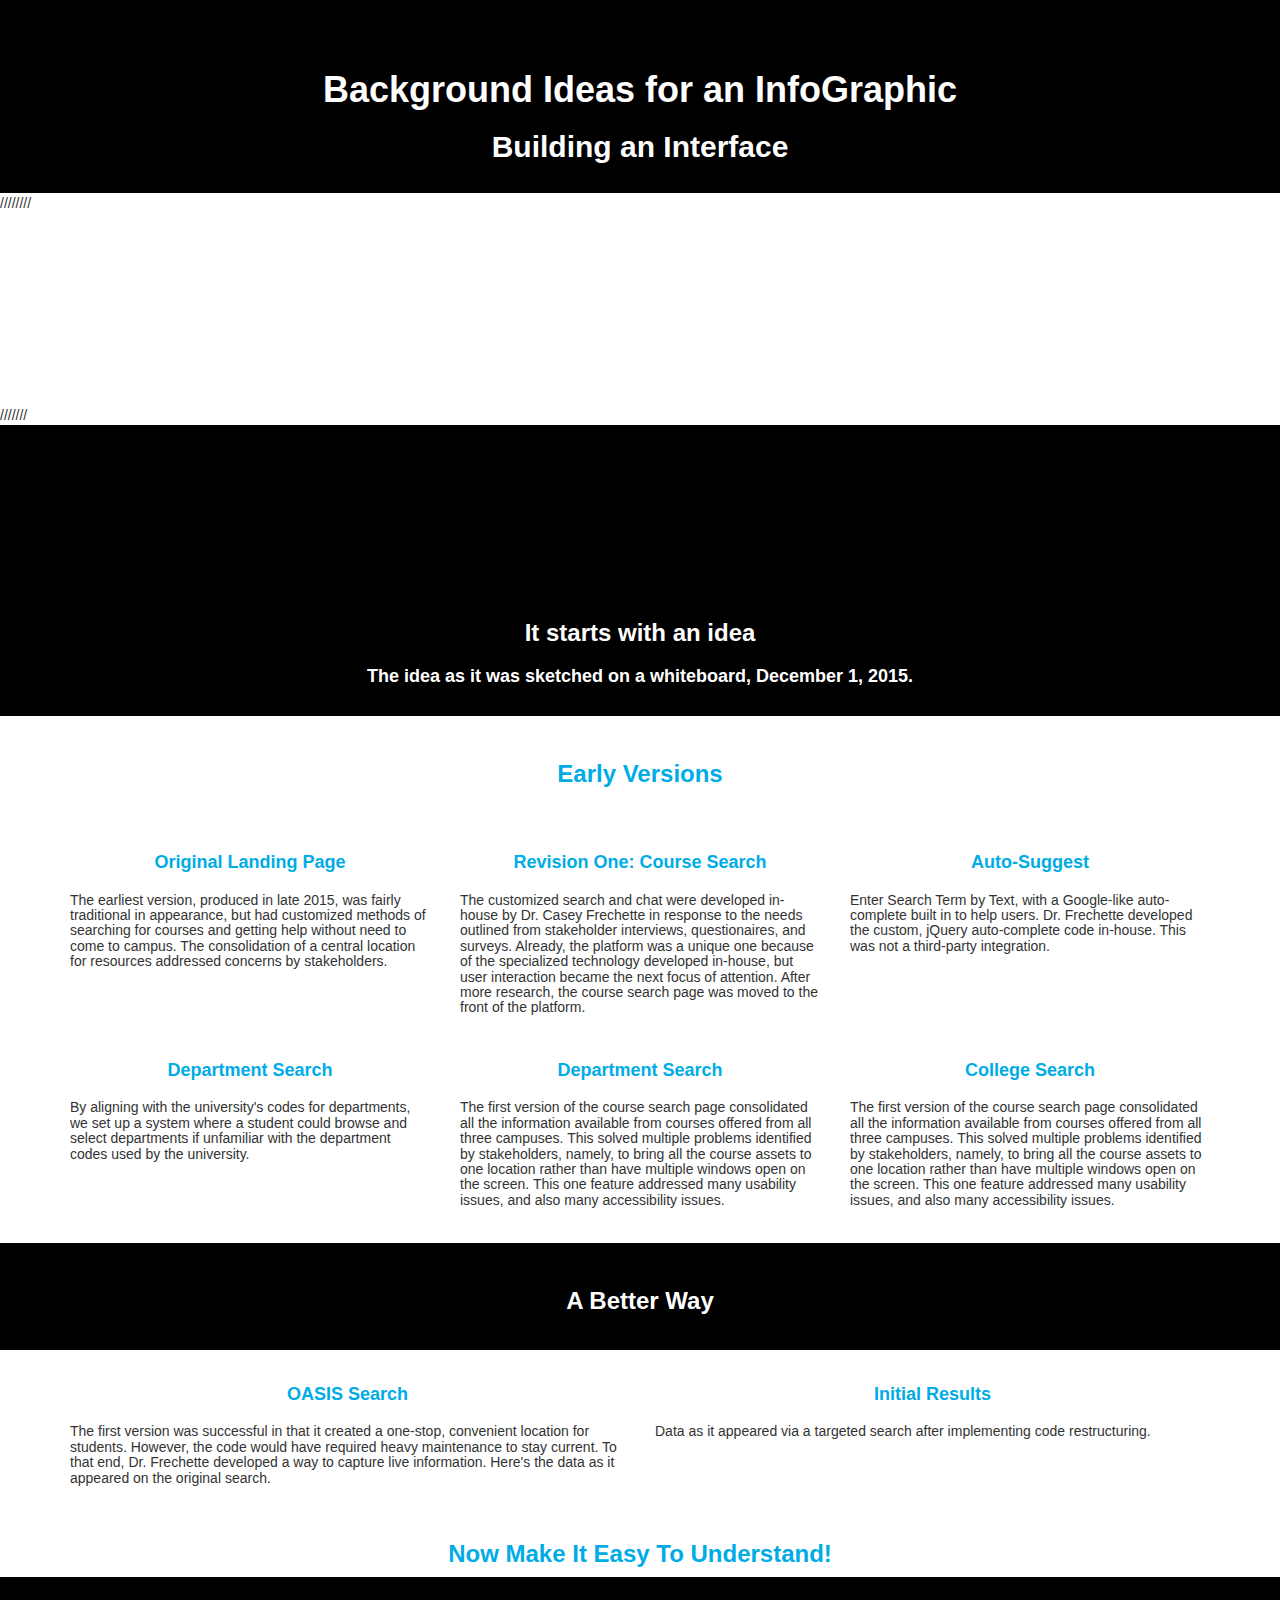
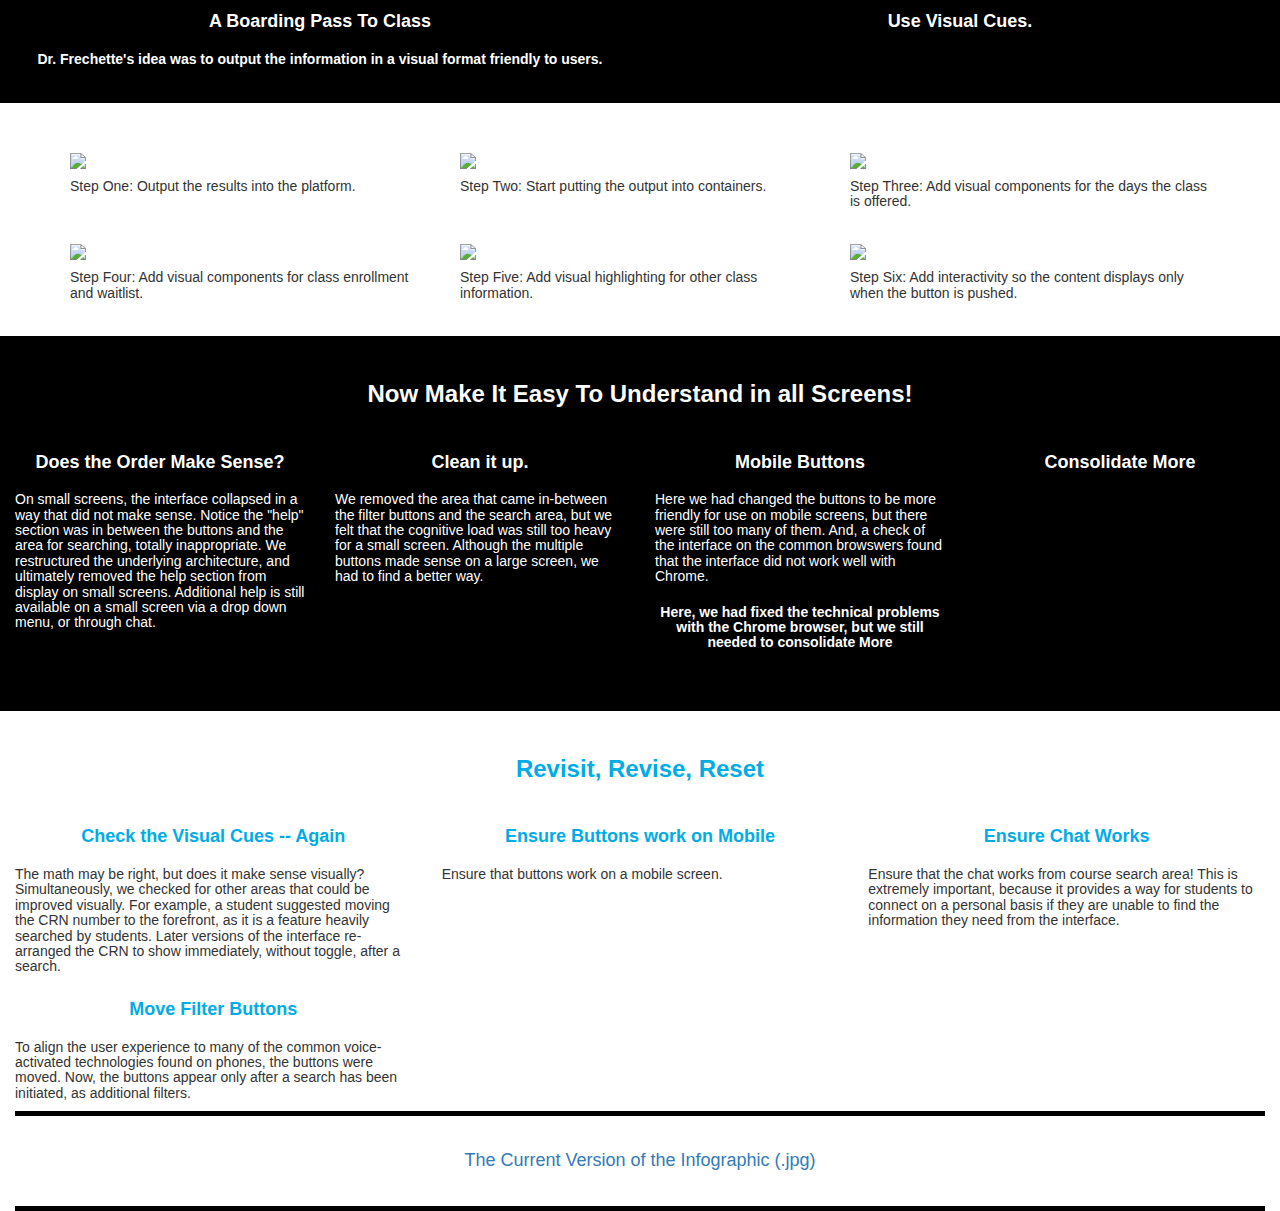
==== index.html @ 039dd1ff "Update index.html" ====
<!DOCTYPE html>
<html lang="en">
<head>
  <meta charset="UTF-8">
 <title property="name">Building an Interface</title>
 <meta name="viewport" content="width=device-width, initial-scale=1">
  <script src="https://code.jquery.com/jquery-1.10.2.js"></script>
  <link rel="stylesheet" href="https://maxcdn.bootstrapcdn.com/bootstrap/3.3.5/css/bootstrap.min.css">
  <link rel="stylesheet" href="https://maxcdn.bootstrapcdn.com/bootstrap/3.3.5/css/bootstrap-theme.min.css">
  <link href='https://fonts.googleapis.com/css?family=Open+Sans:400,700,300' rel='stylesheet' type='text/css'>
  <link href='https://fonts.googleapis.com/css?family=Open+Sans+Condensed:300,700' rel='stylesheet' type='text/css'>
</head>
<body>
  <style>
    
    .bold-blue {
    color:#00ace6;
    font-weight:bold;
    text-align:center; 
    }      
    .bold-black {
    color:#000;
    font-weight:bold;
    text-align:center; 
    }    
    .bold-white {
    color:#fff;
    font-weight:bold;
    text-align:center; 
    } 
    .white {
      color:#fff;
    }  
    .margin-bottom20 {
    margin-bottom:20px;
    }
    .margin-top10 {
    margin-top:10px;
    }   
    .margin-top25 {
    margin-top:25px;
    }   
    figcaption {
    color:#007399;
    text-align:center; 
    }  
     
  </style>
  <div class="container-fluid" style="background-color:#000;">
      
        <div class="row" style="margin-top:50px;">
            <div class="col-md-12 margin-top20 margin-bottom20">
                <header itemprop="mainEntityOfPage"><h1 class="bold-white">Background Ideas for an InfoGraphic</h1></header>
                <h2 class="bold-white">Building an Interface</h2> 
            </div><!-- closes inner div for header -->
       </div><!-- closes row for h1 title area -->
      
  </div><!-- closes first container -->
  
     <!-- Sharon do not delete local style below this is a reference comment out only -->
         <style>
           #banner-vid {
           background-size: cover;
             background-repeat: no-repeat;
             background-position: 50%;
             background-position-y: center;
             background-color: #000;
             width: 100%;
             text-align: center;
             display: flex;
             align-items: flex-end;
             position: relative;
             z-index: 0;
             overflow: hidden;             
           }
         </style>
       <!-- Sharon do not delete local style above comment it out instead this is a reference -->        
         ////////
     <div class="row" style="margin-top:50px;">
            <div class="col-md-12 margin-top20 margin-bottom20">
                <header itemprop="mainEntityOfPage"><h1 class="bold-white">Background Ideas for an InfoGraphic</h1></header>
                <h2 class="bold-white">Building an Interface</h2> 
            </div><!-- closes inner div for header -->
       </div><!-- closes row for h1 title area -->
  
        ///////
         <video poster="http://www.cook-my-catch.com/banner-poster_v2.jpg" id="banner-vid" loop autoplay> 
          <source src="http://www.cook-my-catch.com/vids2017/bkgndvid22may2017.mp4" type="video/mp4">
            <!-- <source src="http://www.cook-my-catch.com/vids2017/BackgroundVideo25May2017_800X409.mp4" type="video/mp4"> -->       
         </video> 
      </section><!-- background video --> 

   </div><!-- row for video --> 
  <!-- end Video visual -->
<!-- section divider ////////////////////////////////////////////////////////////////////////// --> 
    
  <div class="container-fluid" style="background-color:#000;">
         <div class="row  margin-top25" >
            <div class="col-md-12 margin-bottom20">
                <h3 class="bold-white">It starts with an idea</h3>
               <figure>            
               <img class="center-block" src="https://cloud.githubusercontent.com/assets/10209570/25151010/f655f474-2451-11e7-9fb5-f4cbadfb1843.jpg"
              alt="">
                  <figcaption class="sr-only">Figure A-0. Dr. Frechette's Whiteboard Sketch.</figcaption>
              </figure>
              <h4 class="bold-white margin-top10" style="text-align:center;">The idea as it was sketched on a whiteboard, December 1, 2015.</h4>  
       
             </div><!-- closes inner div for Early Versions -->
        </div><!-- closes row for start with an idea -->  
  </div><!-- closes container for starts with an idea -->
  <div class="container">
          <div class="row margin-top25">
            <div class="col-md-12 margin-bottom20">
                <h3 class="bold-blue">Early Versions</h3>
             </div><!-- closes inner div for Early Versions -->
        </div><!-- closes row for Early Versions -->  
      
        <div class="row margin-top25"><!-- opens row for early versions-->               
            <div class="col-md-4">
              <h4 class="bold-blue">Original Landing Page</h4>
              <figure>            
               <img class="img-responsive" src="https://cloud.githubusercontent.com/assets/10209570/25149119/4ec96ad4-244b-11e7-8eaa-86d0bc0d9df1.jpg"
              alt="">
                <figcaption class="sr-only">Figure A-1. A First Version.</figcaption>
              </figure>
              <h5 class="margin-top10">The earliest version, produced in late 2015, was fairly traditional in appearance,
               but had customized methods of searching for courses and getting help without need to come to campus.
               The consolidation of a central location for resources addressed concerns by stakeholders.   
              </h5>
            </div><!-- closes col-md-4 -->
            <div class="col-md-4">
              <h4 class="bold-blue">Revision One: Course Search</h4>
              <figure>
               <img class="img-responsive" src="https://cloud.githubusercontent.com/assets/10209570/25136211/55bd991a-2422-11e7-96f9-45bd409d92f7.jpg"
              alt="">
                <figcaption class="sr-only">Figure A-2. Searching by Title</figcaption>
              </figure>
              <h5 class="margin-top10">The customized search and chat were developed in-house by Dr. Casey Frechette in response to the needs outlined from stakeholder interviews, questionaires, and surveys. 
                Already, the platform was a unique one because of the specialized technology developed in-house, but user interaction became the next focus of attention.
                After more research, the course search page was moved to the front of the platform.</h5>  
          </div><!-- closes col-md-4 -->
            <div class="col-md-4">
              <h4 class="bold-blue">Auto-Suggest</h4>
              <figure>
               <img class="img-responsive" src="https://cloud.githubusercontent.com/assets/10209570/25137599/44e20514-2426-11e7-807b-42b63dabdc1b.jpg"
              alt="">
                <figcaption class="sr-only">Figure A-3. Course Search by Text</figcaption>
              </figure>
              <h5 class="margin-top10">Enter Search Term by Text, with a Google-like auto-complete built in to help users.  Dr. Frechette developed the custom, jQuery auto-complete code in-house.  This was not a third-party integration.</h5>
            </div><!-- closes col-md-4 -->   
         </div><!-- closes row for first group of course search early versions --> 

          <div class="row margin-top25" style="padding-bottom:25px;"><!-- opens second row for early versions-->               
            <div class="col-md-4">
              <h4 class="bold-blue">Department Search</h4>
              <figure>
               <img class="img-responsive" src="https://cloud.githubusercontent.com/assets/10209570/25143962/4f085f16-243a-11e7-948c-bcc4530e642d.jpg"
              alt="">
                <figcaption class="sr-only">Figure A-4. Search By Department </figcaption>
              </figure>
              <h5 class="margin-top10">By aligning with the university's codes for departments, we set up a system where a student could browse and select departments if unfamiliar with the department codes used by the university.</h5>
            </div><!-- closes col-md-4 -->
            <div class="col-md-4">
              <h4 class="bold-blue">Department Search</h4>
              <figure>
               <img class="img-responsive" src="https://cloud.githubusercontent.com/assets/10209570/25145994/78c22912-2440-11e7-9b58-14e529ea4e01.jpg"
              alt="">
                <figcaption class="sr-only">Figure A-5. Department Search Results</figcaption>
              </figure>
              <h5  class="margin-top10">The first version of the course search page consolidated all the information available from courses offered from all three campuses.  This solved multiple problems identified by stakeholders, namely, to bring all the course assets to one location rather than have multiple windows open on the screen.  This one feature addressed many usability issues, and also many accessibility issues. </h5>
            </div><!-- closes col-md-4 -->
            <div class="col-md-4">
              <h4 class="bold-blue">College Search</h4>
              <figure>
               <img class="img-responsive" src="https://cloud.githubusercontent.com/assets/10209570/25146239/335ae7dc-2441-11e7-8045-32094e775e02.jpg"
              alt="">
                <figcaption class="sr-only">Figure A-6. College Search by Text</figcaption>
              </figure>
              <h5 class="margin-top10">The first version of the course search page consolidated all the information available from courses offered from all three campuses. This solved multiple problems identified by stakeholders, namely, to bring all the course assets to one location rather than have multiple windows open on the screen. This one feature addressed many usability issues, and also many accessibility issues.</h5>
            </div><!-- closes col-md-4 -->   
         </div><!-- closes row for first group of course search early versions -->
    
  </div><!-- closes container -->    
  <div class="container-fluid" style="background-color:#000;padding-bottom:25px;">    
          <div class="row margin-top25">
            <div class="col-md-12">
                <h3 class="bold-white">A Better Way</h3>
               <figure>
               <img class="center-block" src="https://cloud.githubusercontent.com/assets/10209570/25182650/554e01e2-24e3-11e7-9d79-17ae877bb69c.jpg"
              alt="">
                <figcaption class="sr-only">Figure B-0. Concept for Scraping</figcaption>
              </figure>
             </div><!-- closes inner div for col md 12 -->
        </div><!-- closes row Better Way area -->
  </div><!-- closes container for image -->
  <div class="container">
      
          <div class="row margin-top25"><!-- opens for search results-->               
            <div class="col-md-6">
              <h4 class="bold-blue">OASIS Search</h4>
              <figure>
               <img class="img-responsive" src="https://cloud.githubusercontent.com/assets/10209570/25183242/0544cdd2-24e5-11e7-8819-99063eaca5ba.jpg"
              alt="">
                <figcaption class="sr-only">Figure B-1. OASIS Search Results</figcaption>
              </figure>
              <h5  class="margin-top10">The first version was successful in that it created a one-stop, convenient location for students. 
                However, the code would have required heavy maintenance to stay current. 
                To that end, Dr. Frechette developed a way to capture live information.
                Here's the data as it appeared on the original search.</h5>
            </div><!-- closes col-md-6 -->
            <div class="col-md-6">
              <h4 class="bold-blue">Initial Results</h4>
              <figure>
               <img class="img-responsive" src="https://cloud.githubusercontent.com/assets/10209570/25183577/f92c16bc-24e5-11e7-88d7-d6cbed83c9e5.jpg"
              alt="">
                <figcaption class="sr-only">Figure B-2. First Results Capturing Live Data</figcaption>
              </figure>
              <h5 class="margin-top10">Data as it appeared via a targeted search after implementing code restructuring.</h5>
            </div><!-- closes col-md-6 -->   
         </div><!-- closes row for search results -->    

        <div class="row margin-top25 ">
            <div class="col-md-12">
                <h3 class="bold-blue">Now Make It Easy To Understand!</h3>
            </div><!-- closes inner div for header -->
        </div><!-- closes row for easy to understand -->
   
  </div><!-- closes container -->    
      <div class="container-fluid" style="background-color:#000;padding-bottom:25px;">   
      
         <div class="row margin-top25 ">
            <div class="col-md-6">
              <h4 class="bold-white">A Boarding Pass To Class</h4>
              <figure>
               <img class="img-responsive" style="width:100%;height:auto;" src="https://cloud.githubusercontent.com/assets/10209570/25044422/a5d4648c-20f4-11e7-8185-2885ba3821d2.jpg"
              alt="">
               <figcaption class="sr-only">Figure C-0A. Dr. Frechette's Next Design Sketch</figcaption>
              </figure>
              <h5 class="bold-white">Dr. Frechette's idea was to output the information in a visual format friendly to users.</h5>
            </div><!-- closes col-md-6 -->
           <div class="col-md-6">
             <h4 class="bold-white" style="text-align:center;">Use Visual Cues.</h4>
                  <figure>
                 <img class="img-responsive" style="width:100%;height:auto;" src="https://cloud.githubusercontent.com/assets/10209570/25589200/b5ddce30-2e79-11e7-89bd-b874442fb2f8.jpg"
              alt="">
              <figcaption class="sr-only">Figure C-0B. Dr. Frechette's idea for displaying visual cues</figcaption>
               </figure>
           </div><!-- col-md-6 -->
        </div><!-- row -->
  </div><!-- closes container -->
  <div class="container" style="padding-top:25px;padding-bottom:25px;">
      
     <div class="row margin-top25 ">
         <div class="col-md-4">
           <figure>   
               <img class="img-responsive" src="https://cloud.githubusercontent.com/assets/10209570/25053992/b505b968-2128-11e7-9e86-e2a89085ad36.jpg">
               <figcaption class="sr-only">Figure C-1. Step One</figcaption>
           </figure>
           <h5>Step One: Output the results into the platform.</h5>
                </div><!-- closes col-md-4 -->
            <div class="col-md-4">
              <figure>
              <img class="img-responsive" src="https://cloud.githubusercontent.com/assets/10209570/25054541/aa761f12-212b-11e7-8507-4c21fc4ce5a0.jpg">
               <figcaption class="sr-only">Figure C-2. Step Two</figcaption>          
              </figure>
                 <h5>Step Two: Start putting the output into containers. </h5>
            </div><!-- closes col-md-4 -->
             <div class="col-md-4">
               <figure>
                  <img class="img-responsive" src="https://cloud.githubusercontent.com/assets/10209570/25054751/fb22cad6-212c-11e7-8379-dc86f42f77c5.jpg">
                <figcaption class="sr-only">Figure C-3. Step Three</figcaption>  
               </figure>
               <h5>Step Three: Add visual components for the days the class is offered.</h5>
           </div><!-- closes col-md-4 -->   
         </div><!-- closes row for group steps one two three--> 
      
         <div class="row  margin-top25 "><!-- opens row for group steps four five six-->               
            <div class="col-md-4">
              <figure>
              <img class="img-responsive" src="https://cloud.githubusercontent.com/assets/10209570/25054940/07b71f9e-212e-11e7-80a5-3d92aef2808d.jpg">
             <figcaption class="sr-only">Figure C-4. Step Four</figcaption> 
              </figure> 
                <h5>Step Four: Add visual components for class enrollment and waitlist.</h5>
                </div><!-- closes col-md-4 -->     
             <div class="col-md-4">
               <figure>
            <img class="img-responsive" src="https://cloud.githubusercontent.com/assets/10209570/25055072/b989df22-212e-11e7-80c3-dd974339c4e5.jpg">   
                 <figcaption class="sr-only">Figure C-5. Step Five</figcaption> 
               </figure>
                 <h5>Step Five: Add visual highlighting for other class information.</h5> 
           </div><!-- closes col-md-4 -->  
             <div class="col-md-4">
            <figure>
            <img class="img-responsive" src="https://cloud.githubusercontent.com/assets/10209570/25055178/4816d2b8-212f-11e7-97b6-ba72c2e89689.jpg">
                <figcaption class="sr-only">Figure C-6. Step Six</figcaption> 
               </figure>
              <h5>Step Six: Add interactivity so the content displays only when the button is pushed.</h5>  
           </div><!-- closes col-md-4 -->   
        </div><!-- closes row for group steps four five six--> 
      
  </div><!-- closes container -->
  <div class="container-fluid" style="background-color:#000;padding-bottom:50px;">
    
          <div class="row  margin-top25 ">
            <div class="col-md-12">
                <h3 class="bold-white">Now Make It Easy To Understand in all Screens!</h3>
            </div><!-- closes inner div for header -->
        </div><!-- closes row for easy to understand all browsers--> 

        <div class="row margin-top25"><!-- switch order-->               
            <div class="col-md-3">
              <h4 class="bold-white">Does the Order Make Sense?</h4>
              <figure>
               <img class="img-responsive" src="https://cloud.githubusercontent.com/assets/10209570/25199006/576ecf90-2517-11e7-99b5-ac3dc96f9b6d.jpg"
              alt="">
                <figcaption class="sr-only">Figure D-1. Switch Order Stage One</figcaption>
              </figure>
              <h5 class="margin-top10 white">On small screens, the interface collapsed in a way that did not make sense.  Notice the "help" section was in between the buttons and the area for searching, totally inappropriate.  We restructured the underlying architecture, and ultimately removed the help section from display on small screens.   Additional help is still available on a small screen via a drop down menu, or through chat.</h5>
            </div><!-- closes col-md-3 -->

            <div class="col-md-3">
              <h4 class="bold-white">Clean it up.</h4>
              <figure>
               <img class="img-responsive" src="https://cloud.githubusercontent.com/assets/10209570/25200036/f0b85b78-251a-11e7-9357-552daba57613.jpg"
              alt="">
                <figcaption class="sr-only">Figure D-2. Swith Order Stage Two</figcaption>
              </figure>
              
              <h5 class="margin-top10 white">We removed the area that came in-between the filter buttons and the search area, but we felt that the cognitive load was still too heavy for a small screen.  Although the multiple buttons made sense on a large screen, we had to find a better way.</h5>
            </div><!-- closes col-md-3 -->

             <div class="col-md-3">
              <h4 class="bold-white">Mobile Buttons</h4>
              <figure>
               <img class="img-responsive" src="https://cloud.githubusercontent.com/assets/10209570/25199784/ffbf95f6-2519-11e7-9d29-9600e7fa09bd.jpg"
              alt="">
                <figcaption class="sr-only">Figure D-3. Chrome does not accept all changes</figcaption>
              </figure>
               <h5 class="margin-top10 white">Here we had changed the buttons to be more friendly for use on mobile screens, but there were still too many of them.  And, a check of the interface on the common browswers found that the interface did not work well with Chrome.</h5>
               <figure>
               <img class="img-responsive" src="https://cloud.githubusercontent.com/assets/10209570/25529334/9d4817b8-2bef-11e7-9767-5d6e21a9c5d6.jpg"
              alt="">
                <figcaption class="sr-only">Figure D-4. Adjusted for Viewing In Chrome</figcaption>
              </figure>
                <h5 class="bold-white">Here, we had fixed the technical problems with the Chrome browser, but we still needed to consolidate More</h5>
            </div><!-- closes col-md-3 -->
           
            <div class="col-md-3"> 
               <h4 class="bold-white">Consolidate More</h4>
              <figure>
               <img class="img-responsive" src="https://cloud.githubusercontent.com/assets/10209570/25531890/3d530020-2bf9-11e7-9f5c-42e888da1bff.jpg"
              alt="">
                <figcaption class="sr-only">Figure E-3. Dropdown Menu in Small Screen</figcaption>
              </figure>     
              
            </div><!-- closes col-md-3 -->
                                     
         </div><!-- closes row for margin-top 25 --> 
 
    </div><!-- closes container -->
  
    <div class="container-fluid">
    
          <div class="row margin-top25 margin-bottom20">
            <div class="col-md-12">
                <h3 class="bold-blue">Revisit, Revise, Reset</h3>
            </div><!-- closes inner div for header -->
        </div><!-- closes row for Revisit Revise Reset--> 

              <div class="row margin-top25"><!-- switch order-->               
            <div class="col-md-4">
              <h4 class="bold-blue">Check the Visual Cues -- Again</h4>
              <figure>
               <img class="img-responsive" src="https://cloud.githubusercontent.com/assets/10209570/25589773/e5183bfc-2e7b-11e7-8021-e12e92697e61.jpg"
              alt="">
                <figcaption class="sr-only">Figure E-1. Visual Display of Math</figcaption>
              </figure>
              <h5 class="margin-top10">The math may be right, but does it make sense visually?  Simultaneously, we checked for other areas that could be improved visually.  For example, a student suggested moving the CRN number to the forefront, as it is a feature heavily searched by students.  Later versions of the interface re-arranged the CRN to show immediately, without toggle, after a search.</h5>

              <h4 class="bold-blue margin-top25">Move Filter Buttons</h4>
              <figure>
               <img class="img-responsive" src="https://cloud.githubusercontent.com/assets/10209570/25665576/07c70388-2fec-11e7-88b7-60e4b655ba6a.jpg"
              alt="">
                <figcaption class="sr-only">Figure E-2. Buttons appear after search</figcaption>
              </figure>           
              <h5 class="margin-top10">To align the user experience to many of the common voice-activated technologies found on phones, the buttons were moved.  Now, the buttons appear only after a search has been initiated, as additional filters.</h5>
            </div><!-- closes col-md-4 -->
            <div class="col-md-4">
              <h4 class="bold-blue">Ensure Buttons work on Mobile</h4>
              <figure>
               <img class="img-responsive" src="https://cloud.githubusercontent.com/assets/10209570/25665800/a67067d6-2fec-11e7-9df4-bffac3c9c1b9.jpg"
              alt="">
                <figcaption class="sr-only">Figure E-3. Buttons on mobile screen</figcaption>
              </figure>
               <h5 class="margin-top10">Ensure that buttons work on a mobile screen.</h5>
            </div><!-- closes col-md-4 -->       
             <div class="col-md-4">
              <h4 class="bold-blue">Ensure Chat Works</h4>
              <figure>
               <img class="img-responsive" src="https://cloud.githubusercontent.com/assets/10209570/25666127/95cc574a-2fed-11e7-8645-ad3cf8eb335e.jpg"
              alt="">
                <figcaption class="sr-only">Figure E-4. Chat from Courses Page</figcaption>
              </figure>
               <h5 class="margin-top10">Ensure that the chat works from course search area!  This is extremely important, because it provides a way for students to connect on a personal basis if they are unable to find the information they need from the interface.</h5>
            </div><!-- closes col-md-4 -->
                                             
         </div><!-- closes row for margin-top 25 --> 
      <div class="col-md-12" style="border-top:5px solid black;padding:25px;border-bottom:5px solid black;padding:25px;">
        <h4 style="text-align:center;"><a href="portal-custom1.jpg">The Current Version of the Infographic (.jpg)</a></h4>
      </div>
      
     </div><!-- closes container -->
 
    
  </body>
</html>
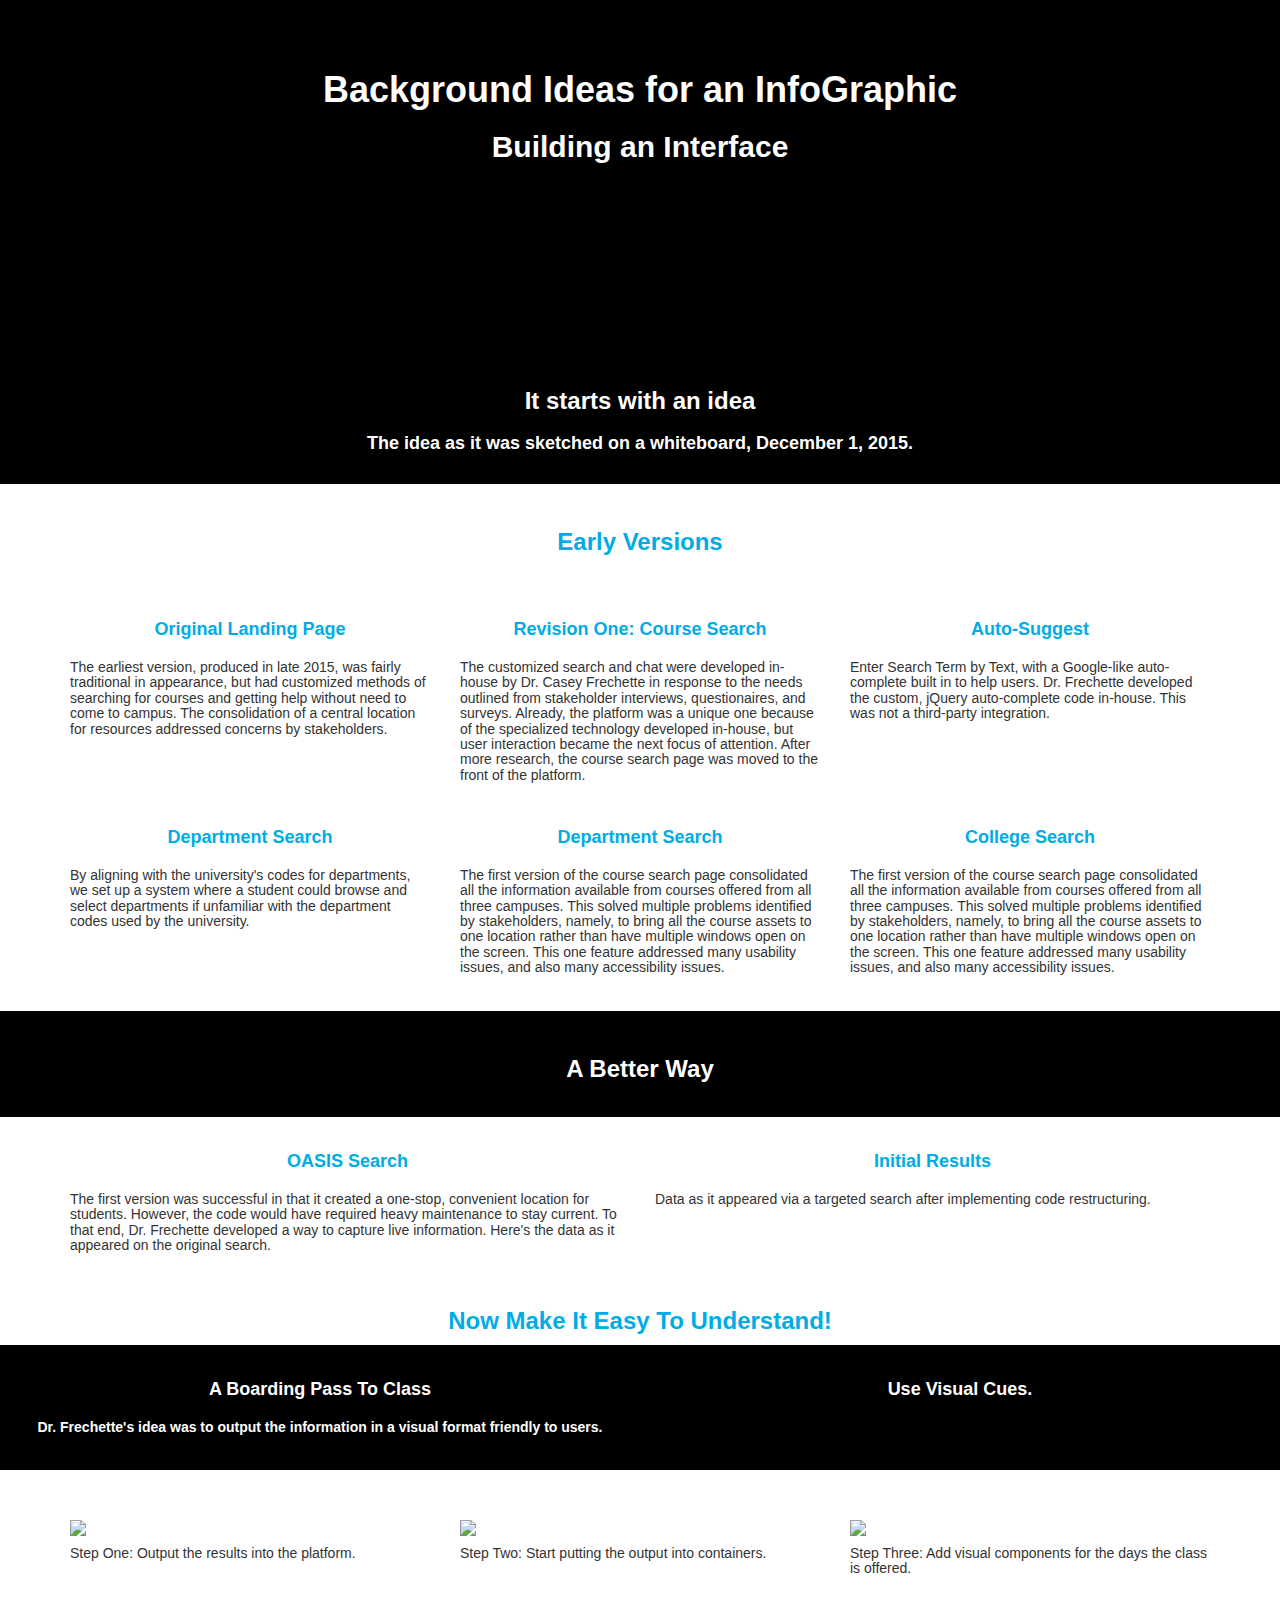
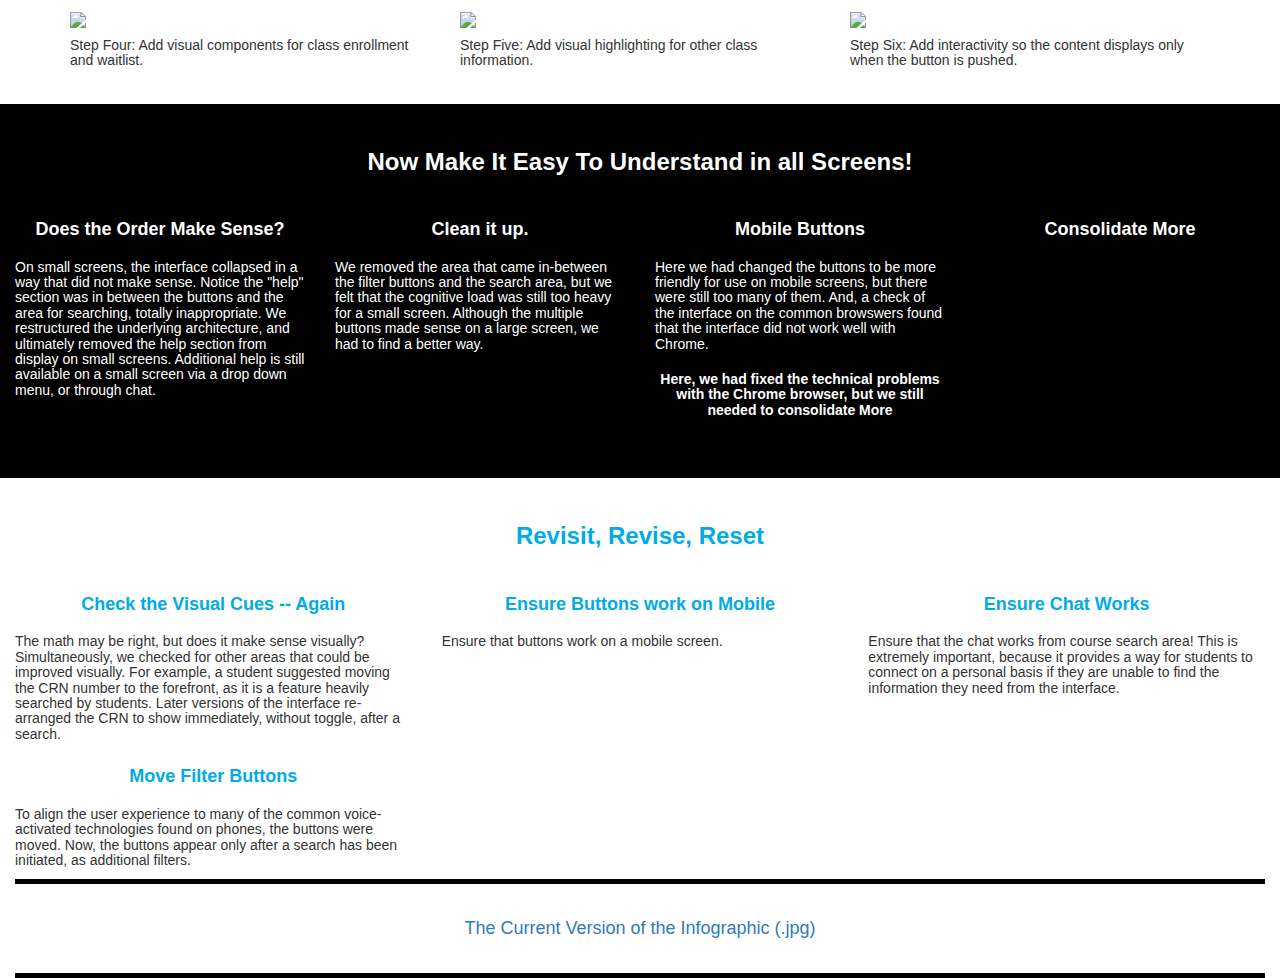
==== commit b1be06b5: "Update index.html" ====
--- a/index.html
+++ b/index.html
@@ -75,16 +75,9 @@
            }
          </style>
        <!-- Sharon do not delete local style above comment it out instead this is a reference -->        
-         ////////
-     <div class="row" style="margin-top:50px;">
-            <div class="col-md-12 margin-top20 margin-bottom20">
-                <header itemprop="mainEntityOfPage"><h1 class="bold-white">Background Ideas for an InfoGraphic</h1></header>
-                <h2 class="bold-white">Building an Interface</h2> 
-            </div><!-- closes inner div for header -->
-       </div><!-- closes row for h1 title area -->
-  
-        ///////
-         <video poster="http://www.cook-my-catch.com/banner-poster_v2.jpg" id="banner-vid" loop autoplay> 
+
+         <video poster="http://www.cook-my-catch.com/banner-poster_v2.jpg" id="banner-vid" loop autoplay>
+           Test
           <source src="http://www.cook-my-catch.com/vids2017/bkgndvid22may2017.mp4" type="video/mp4">
             <!-- <source src="http://www.cook-my-catch.com/vids2017/BackgroundVideo25May2017_800X409.mp4" type="video/mp4"> -->       
          </video> 
@@ -411,7 +404,7 @@
       
      </div><!-- closes container -->
  
-    
+     
   </body>
 </html>
      
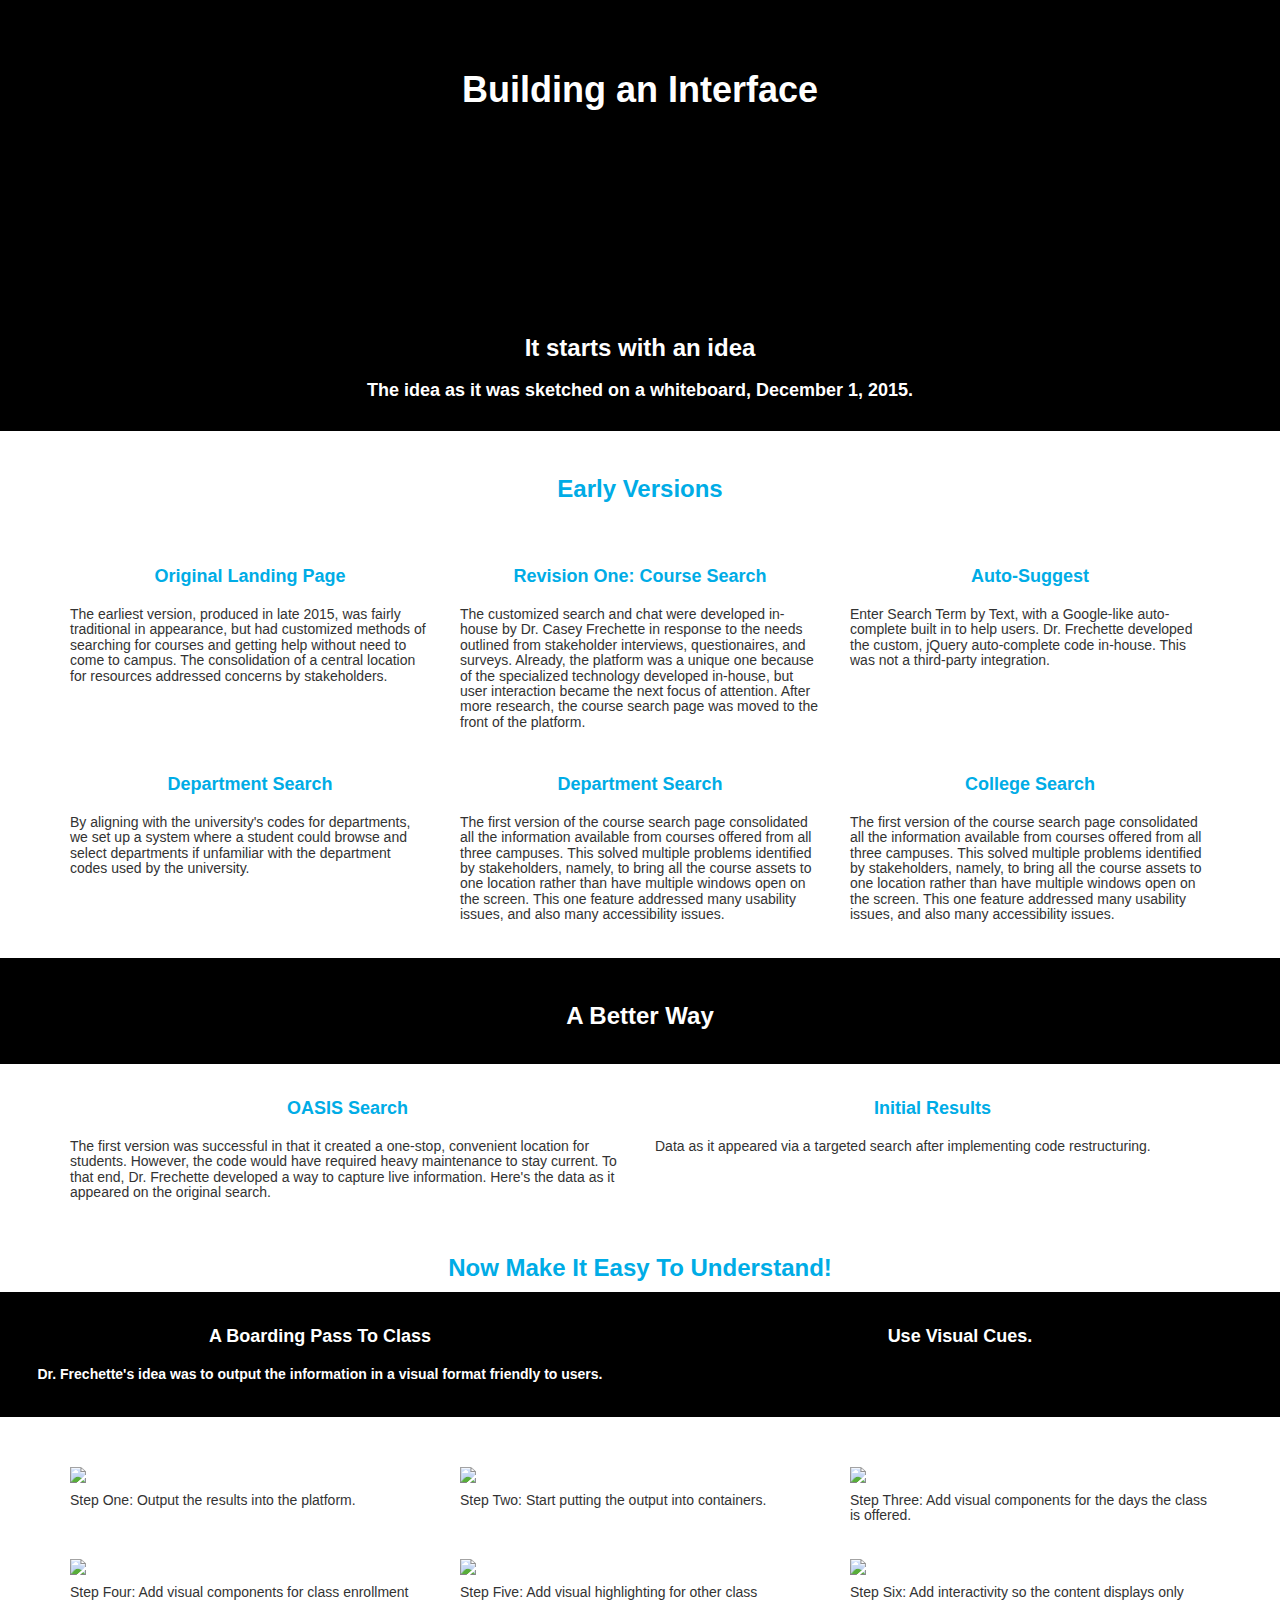
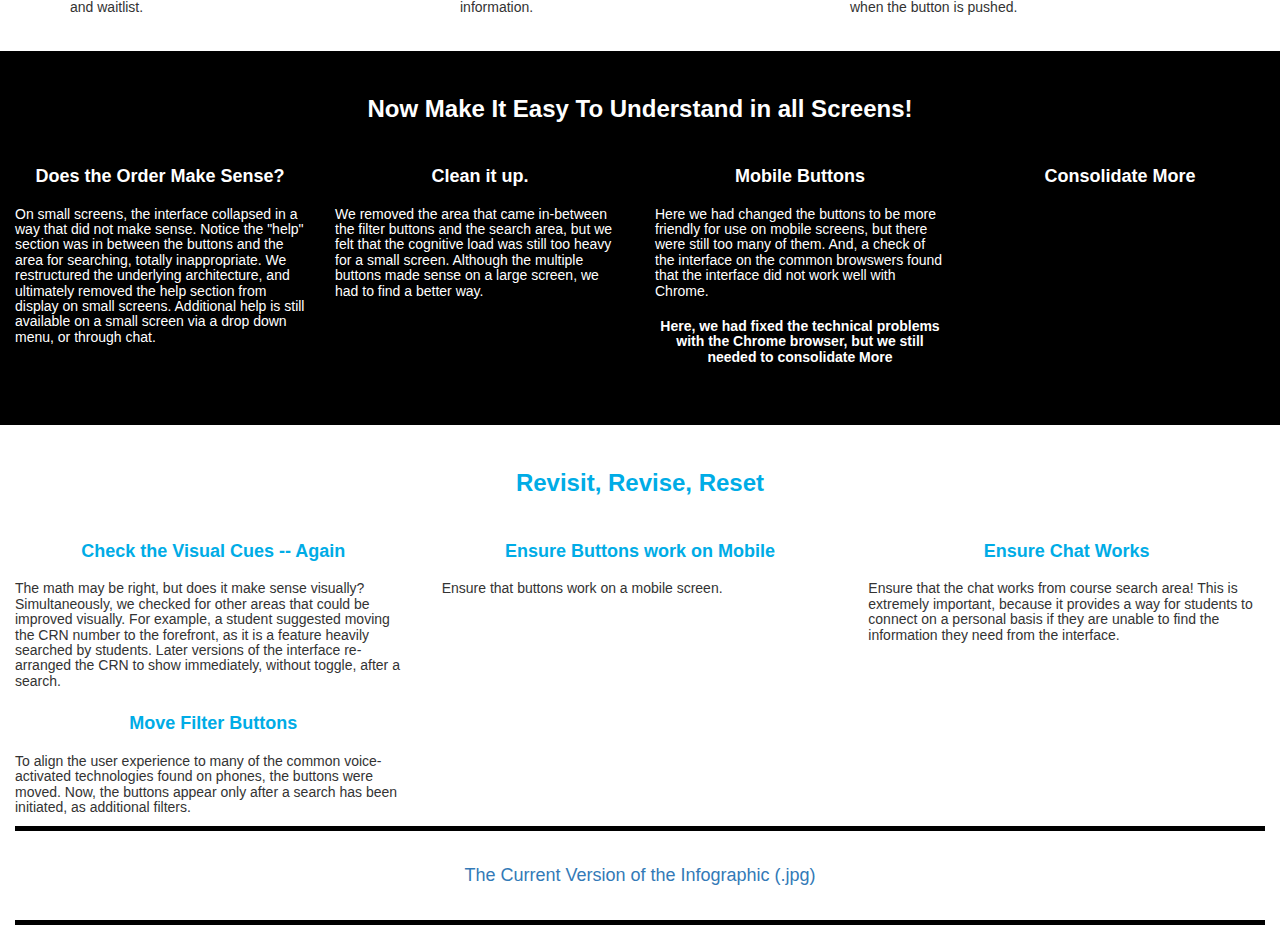
==== commit f386067b: "Update index.html" ====
--- a/index.html
+++ b/index.html
@@ -50,8 +50,7 @@
       
         <div class="row" style="margin-top:50px;">
             <div class="col-md-12 margin-top20 margin-bottom20">
-                <header itemprop="mainEntityOfPage"><h1 class="bold-white">Background Ideas for an InfoGraphic</h1></header>
-                <h2 class="bold-white">Building an Interface</h2> 
+                <header itemprop="mainEntityOfPage"><h1 class="bold-white">Building an Interface</h1></header>
             </div><!-- closes inner div for header -->
        </div><!-- closes row for h1 title area -->
       
@@ -77,7 +76,6 @@
        <!-- Sharon do not delete local style above comment it out instead this is a reference -->        
 
          <video poster="http://www.cook-my-catch.com/banner-poster_v2.jpg" id="banner-vid" loop autoplay>
-           Test
           <source src="http://www.cook-my-catch.com/vids2017/bkgndvid22may2017.mp4" type="video/mp4">
             <!-- <source src="http://www.cook-my-catch.com/vids2017/BackgroundVideo25May2017_800X409.mp4" type="video/mp4"> -->       
          </video> 
@@ -403,7 +401,7 @@
       </div>
       
      </div><!-- closes container -->
- 
+
      
   </body>
 </html>
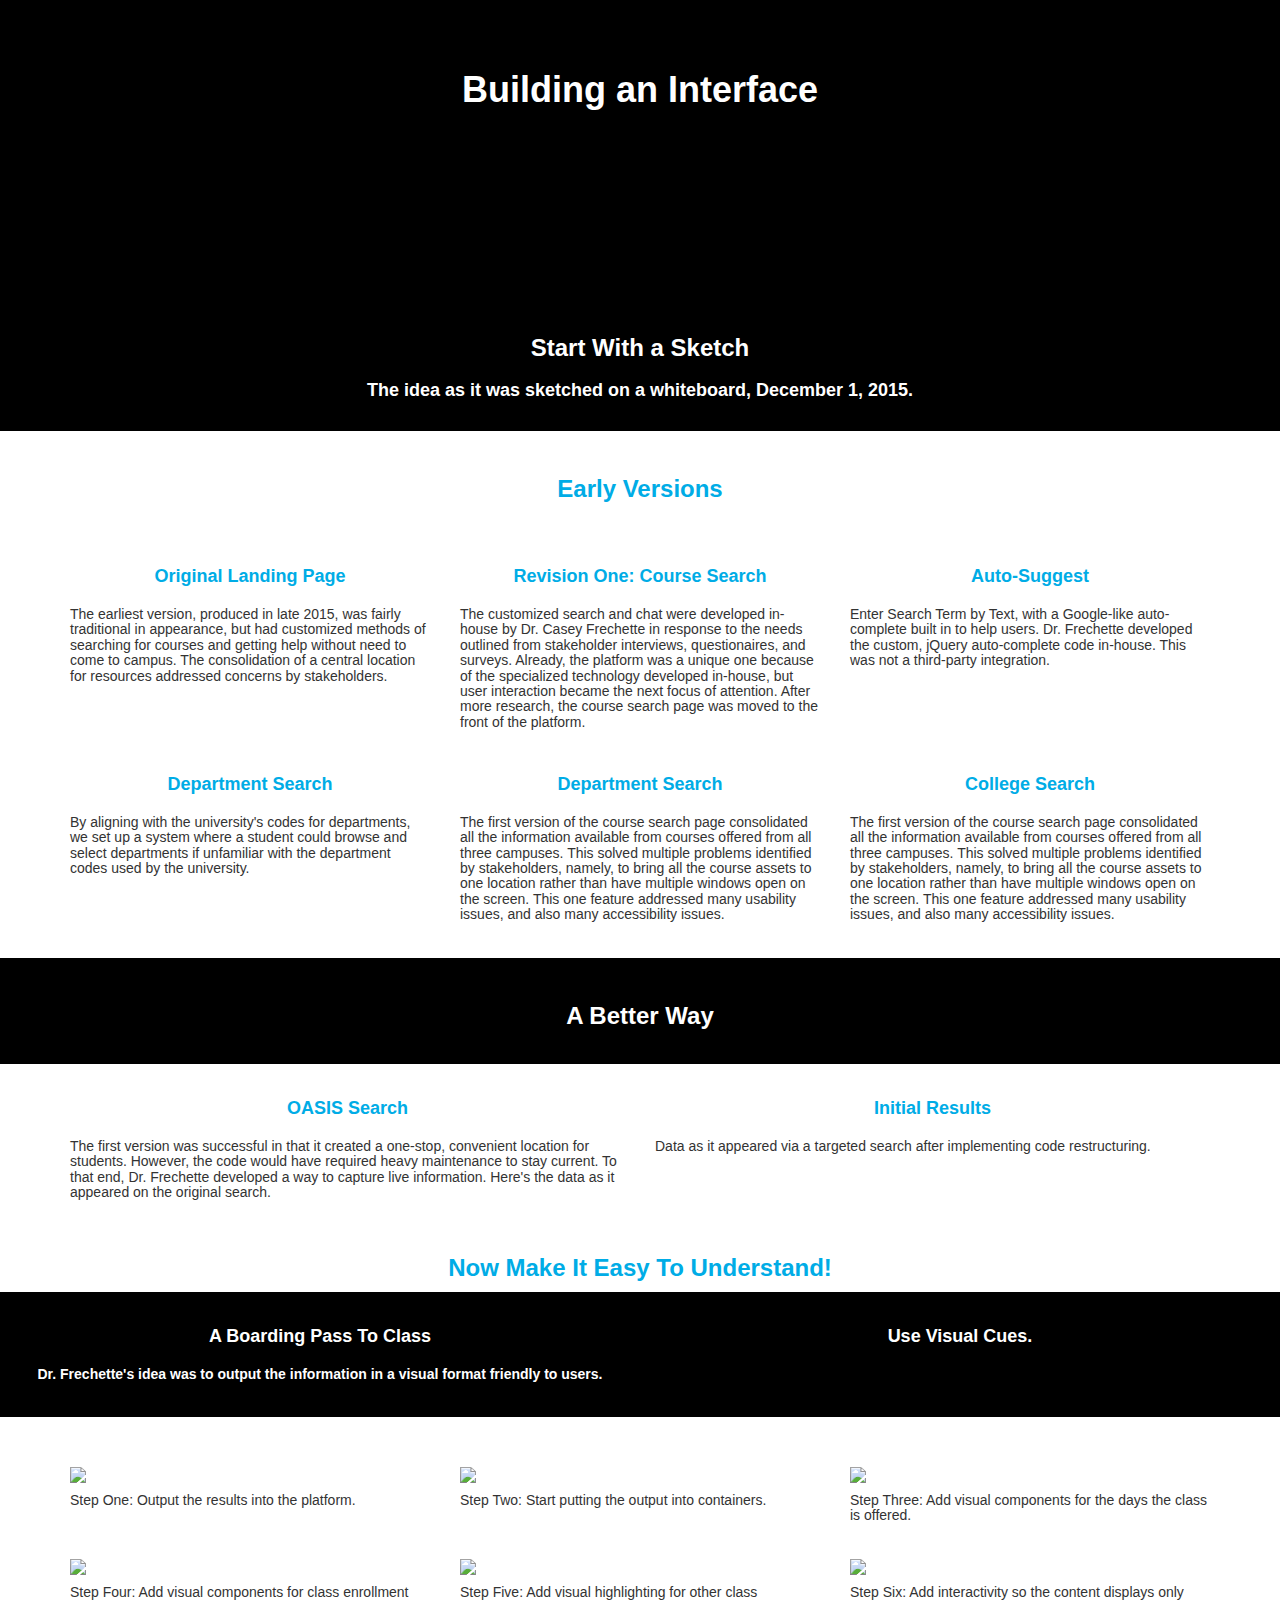
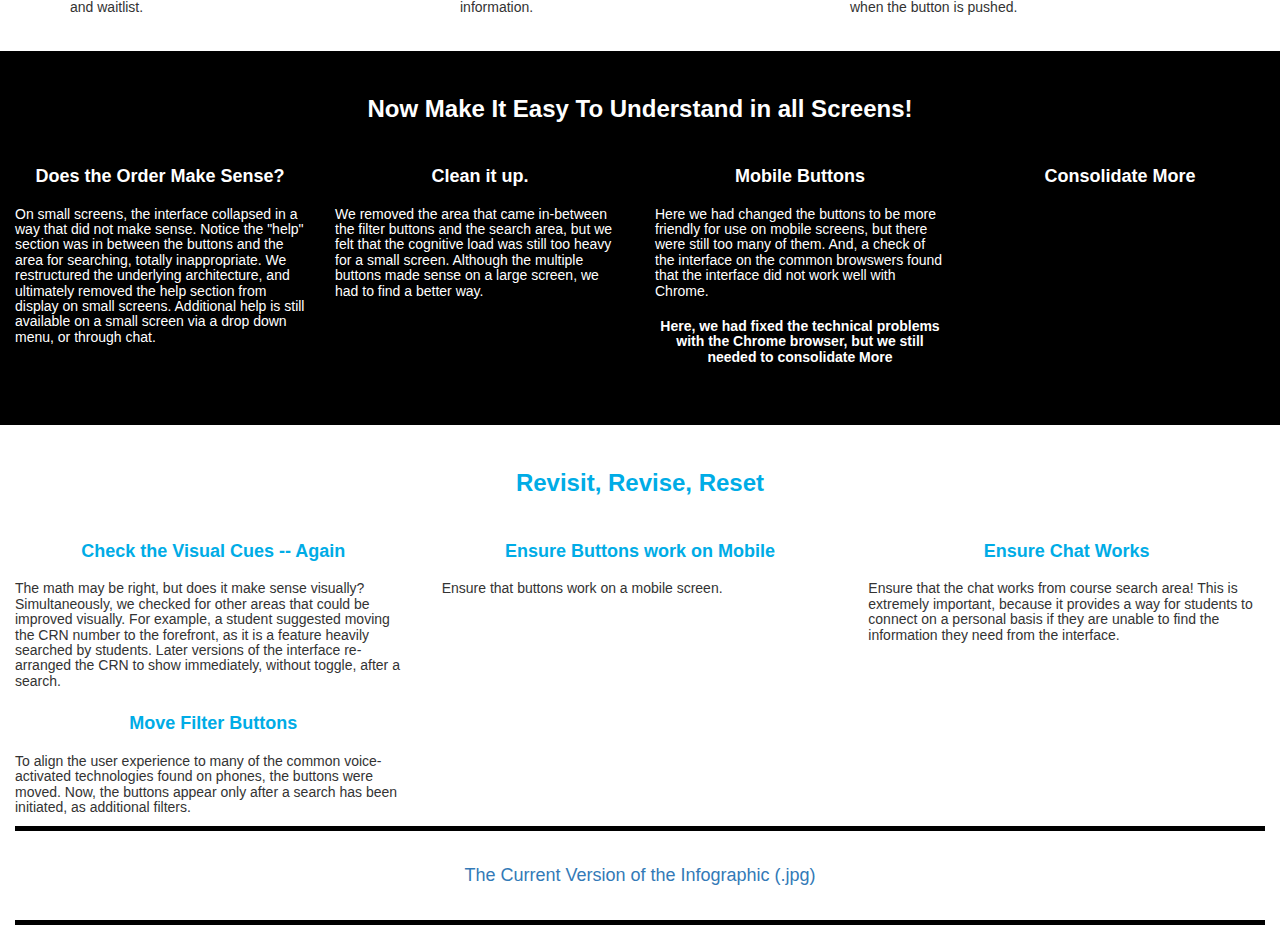
==== commit 577d2b3f: "Update index.html" ====
--- a/index.html
+++ b/index.html
@@ -88,7 +88,7 @@
   <div class="container-fluid" style="background-color:#000;">
          <div class="row  margin-top25" >
             <div class="col-md-12 margin-bottom20">
-                <h3 class="bold-white">It starts with an idea</h3>
+                <h3 class="bold-white">Start With a Sketch</h3>
                <figure>            
                <img class="center-block" src="https://cloud.githubusercontent.com/assets/10209570/25151010/f655f474-2451-11e7-9fb5-f4cbadfb1843.jpg"
               alt="">
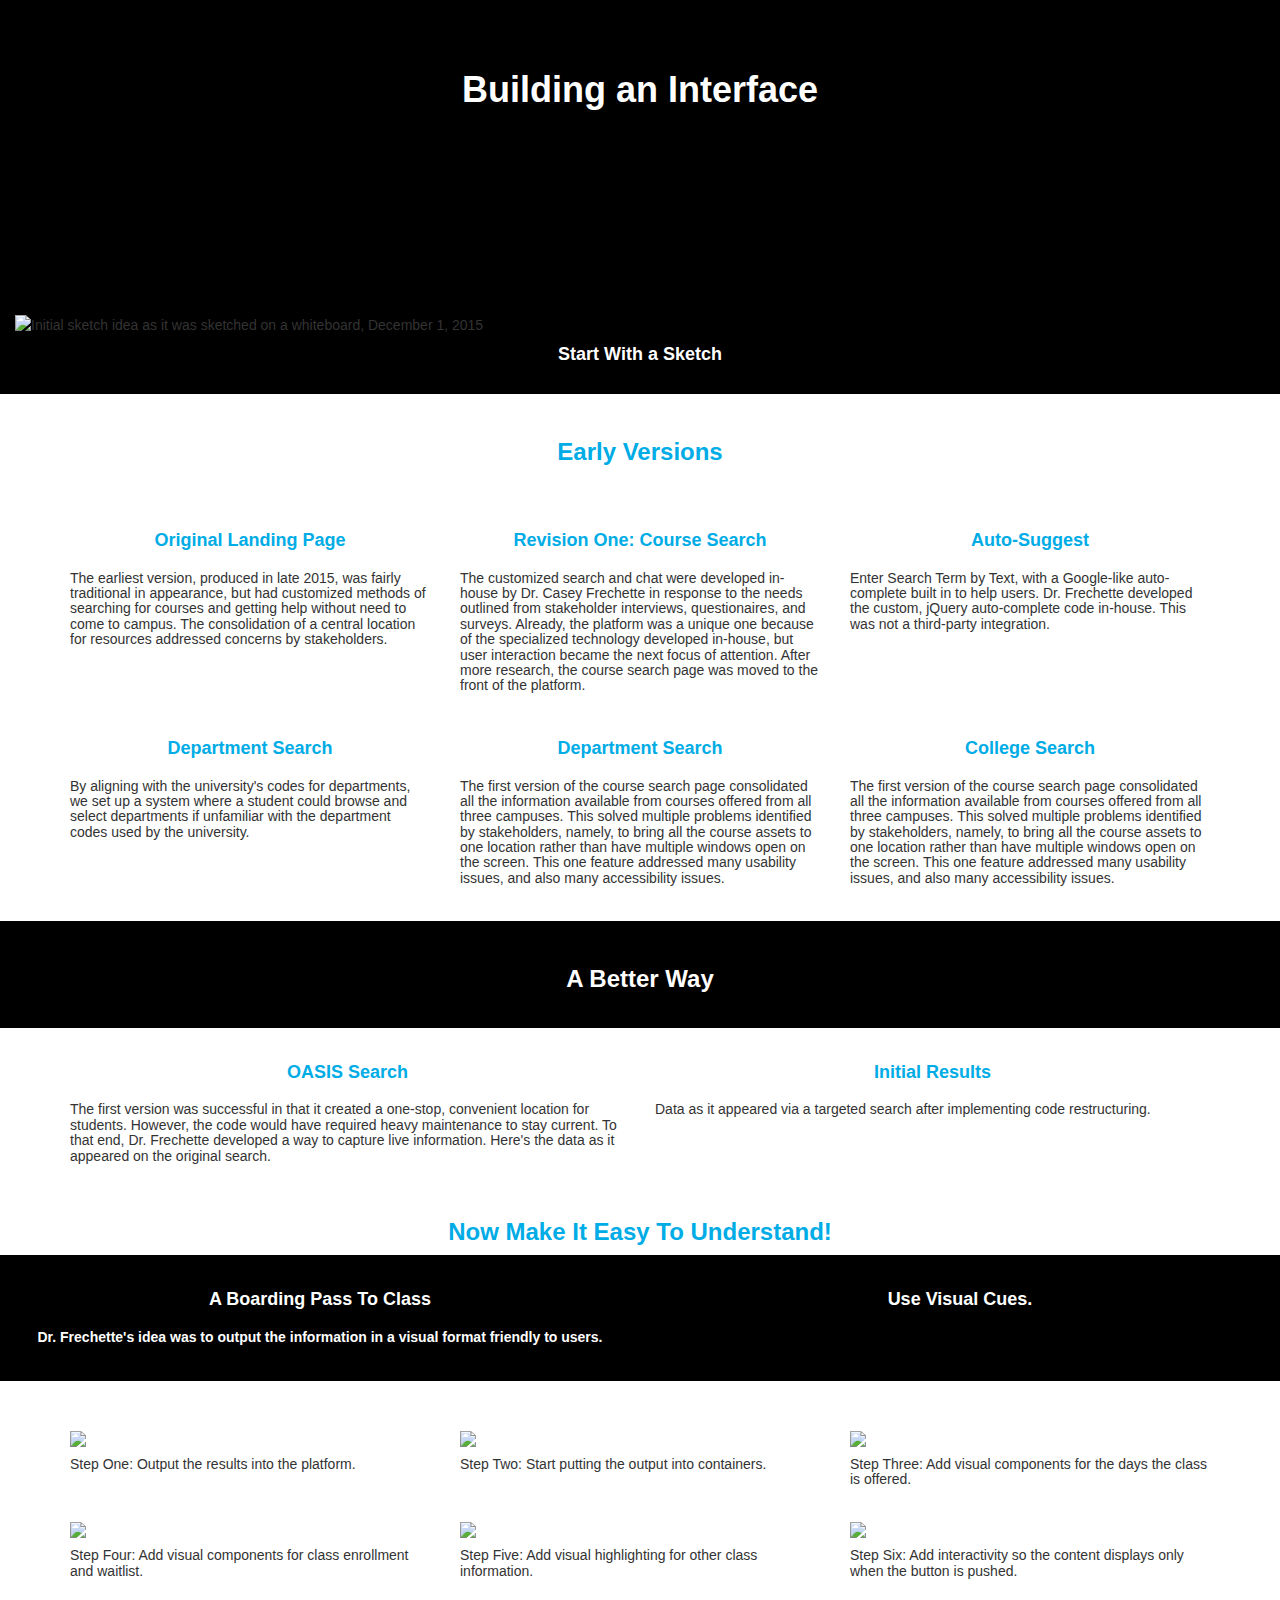
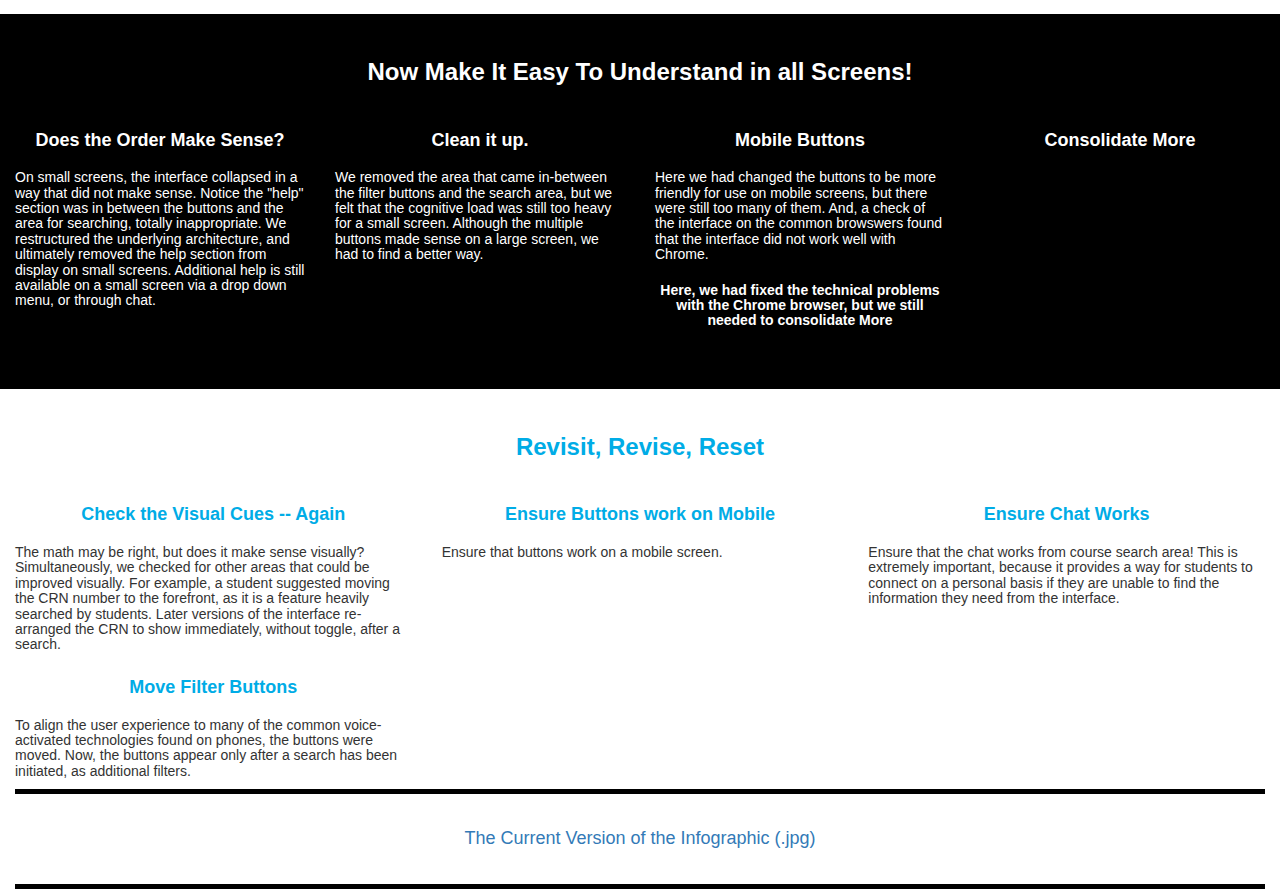
==== commit ef8ed38f: "Update index.html" ====
--- a/index.html
+++ b/index.html
@@ -88,13 +88,12 @@
   <div class="container-fluid" style="background-color:#000;">
          <div class="row  margin-top25" >
             <div class="col-md-12 margin-bottom20">
-                <h3 class="bold-white">Start With a Sketch</h3>
                <figure>            
                <img class="center-block" src="https://cloud.githubusercontent.com/assets/10209570/25151010/f655f474-2451-11e7-9fb5-f4cbadfb1843.jpg"
-              alt="">
+              alt="Initial sketch idea as it was sketched on a whiteboard, December 1, 2015">
                   <figcaption class="sr-only">Figure A-0. Dr. Frechette's Whiteboard Sketch.</figcaption>
               </figure>
-              <h4 class="bold-white margin-top10" style="text-align:center;">The idea as it was sketched on a whiteboard, December 1, 2015.</h4>  
+              <h4 class="bold-white margin-top10" style="text-align:center;">Start With a Sketch</h4>  
        
              </div><!-- closes inner div for Early Versions -->
         </div><!-- closes row for start with an idea -->  
